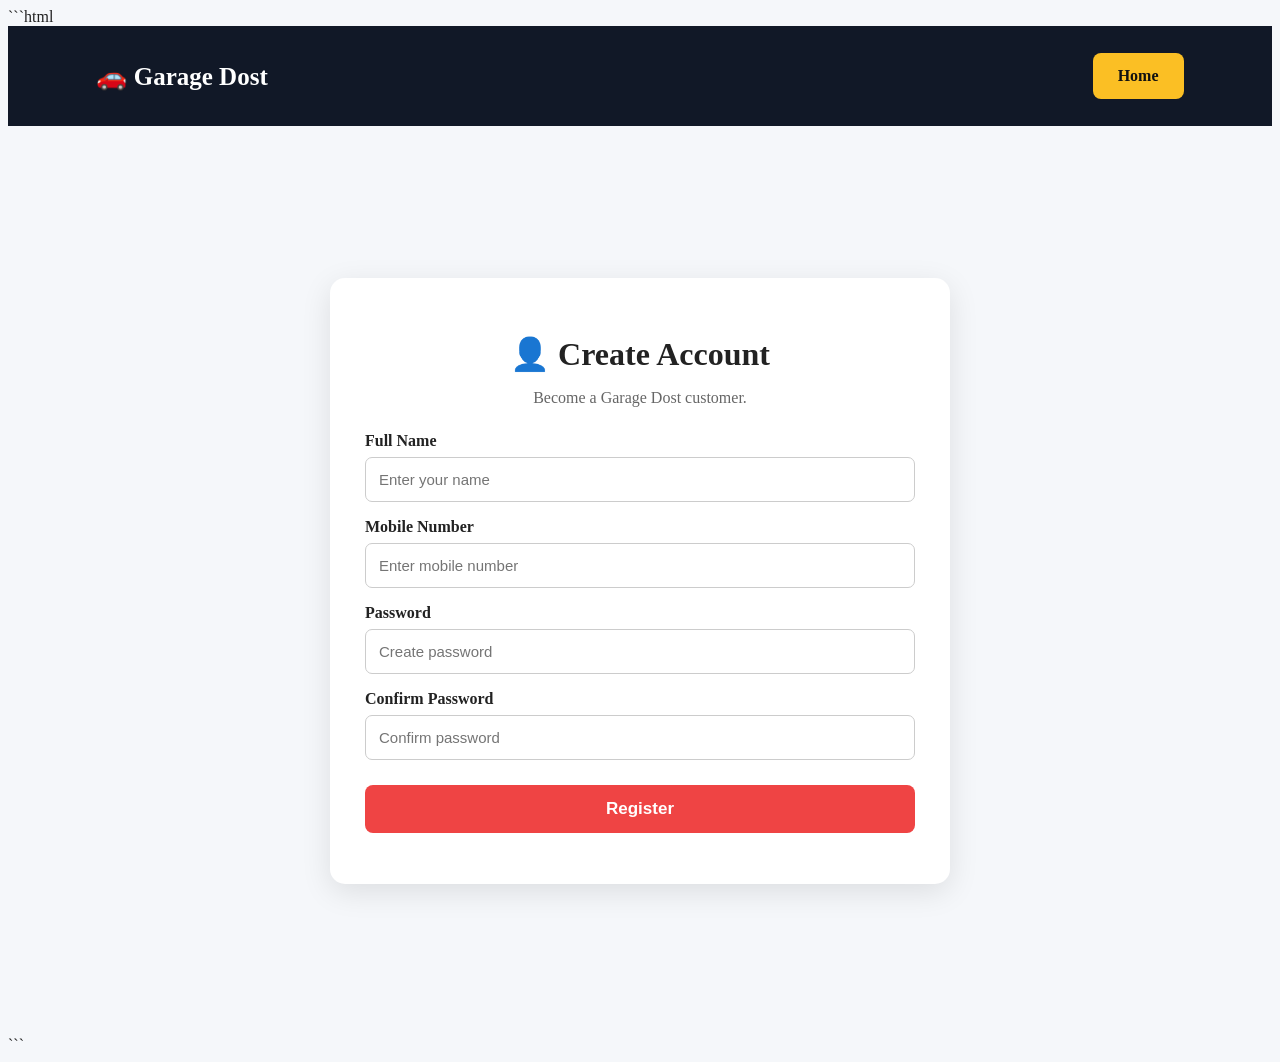
==== customer-registor.html @ 2caafee1 "Create customer-registor.html" ====
```html
<!DOCTYPE html>
<html lang="en">

<head>

    <meta charset="UTF-8">

    <meta name="viewport"
          content="width=device-width, initial-scale=1.0">

    <title>Register - Garage Dost</title>

    <link rel="stylesheet"
          href="garage-dost.css">

</head>

<body>

<header>

    <div class="logo">
        🚗 Garage Dost
    </div>

    <a href="index.html"
       class="btn">
        Home
    </a>

</header>


<main class="form-page">

    <div class="form-card">

        <h1>👤 Create Account</h1>

        <p class="subtitle">
            Become a Garage Dost customer.
        </p>


        <form onsubmit="registerCustomer(event)">

            <label>Full Name</label>

            <input
                type="text"
                placeholder="Enter your name"
                required
            >


            <label>Mobile Number</label>

            <input
                type="tel"
                placeholder="Enter mobile number"
                maxlength="10"
                required
            >


            <label>Password</label>

            <input
                type="password"
                placeholder="Create password"
                required
            >


            <label>Confirm Password</label>

            <input
                type="password"
                placeholder="Confirm password"
                required
            >


            <button class="form-button">
                Register
            </button>

        </form>

    </div>

</main>


<script>

function registerCustomer(event) {

    event.preventDefault();

    alert(
        "✅ Registration successful!"
    );

    window.location.href =
        "customer-login.html";
}

</script>

</body>
</html>
```
---- garage-dost.css ----
```css
* {
    margin: 0;
    padding: 0;
    box-sizing: border-box;
    font-family: Arial, sans-serif;
}

body {
    background: #f5f7fa;
    color: #222;
}


/* HEADER */

header {
    min-height: 70px;
    background: #111827;
    color: white;

    display: flex;
    align-items: center;
    justify-content: space-between;

    padding: 15px 7%;
}

.logo {
    font-size: 25px;
    font-weight: bold;
}

nav {
    display: flex;
    gap: 20px;
    flex-wrap: wrap;
}

nav a {
    color: white;
    text-decoration: none;
}

nav a:hover {
    color: #fbbf24;
}


/* HERO */

.hero {
    min-height: 570px;

    display: flex;
    align-items: center;
    justify-content: center;

    text-align: center;

    padding: 50px 20px;

    background:
        linear-gradient(rgba(0,0,0,.68), rgba(0,0,0,.68)),
        url("https://images.unsplash.com/photo-1486006920555-c77dcf18193c")
        center/cover;
}

.hero-content {
    color: white;
    max-width: 750px;
}

.hero h1 {
    font-size: 55px;
    margin-bottom: 10px;
}

.hero h2 {
    font-size: 32px;
    margin-bottom: 20px;
}

.hero p {
    font-size: 20px;
    line-height: 1.6;
    margin-bottom: 30px;
}


/* BUTTONS */

.hero-buttons {
    display: flex;
    justify-content: center;
    gap: 15px;
    flex-wrap: wrap;
}

.btn {
    display: inline-block;
    padding: 14px 25px;

    background: #fbbf24;
    color: #111;

    text-decoration: none;

    border-radius: 8px;

    font-weight: bold;
}

.btn:hover {
    transform: translateY(-2px);
}

.emergency {
    background: #ef4444;
    color: white;
}


/* SERVICES */

.services {
    padding: 70px 7%;
    text-align: center;
}

.services h2,
.how h2 {
    font-size: 36px;
    margin-bottom: 40px;
}

.service-grid {
    display: grid;

    grid-template-columns:
        repeat(auto-fit, minmax(220px, 1fr));

    gap: 25px;
}

.service-card {
    background: white;

    padding: 30px 20px;

    border-radius: 12px;

    box-shadow: 0 5px 20px rgba(0,0,0,.08);
}

.service-card span {
    font-size: 45px;
}

.service-card h3 {
    margin: 15px 0 10px;
}


/* HOW IT WORKS */

.how {
    padding: 70px 7%;
    background: #e5e7eb;
    text-align: center;
}

.steps {
    display: grid;

    grid-template-columns:
        repeat(auto-fit, minmax(180px, 1fr));

    gap: 20px;
}

.step {
    background: white;
    padding: 25px;
    border-radius: 12px;
}

.step b {
    display: inline-flex;

    width: 50px;
    height: 50px;

    align-items: center;
    justify-content: center;

    border-radius: 50%;

    background: #111827;
    color: white;

    font-size: 20px;

    margin-bottom: 15px;
}

.step h3 {
    margin-bottom: 10px;
}


/* EMERGENCY */

.emergency-section {
    padding: 70px 20px;

    background: #111827;
    color: white;

    text-align: center;
}

.emergency-section h2 {
    font-size: 35px;
    margin-bottom: 15px;
}

.emergency-section p {
    margin-bottom: 25px;
}


/* FOOTER */

footer {
    background: #030712;
    color: white;

    text-align: center;

    padding: 35px;
    line-height: 1.8;
}


/* FORMS */

.form-page {
    min-height: calc(100vh - 70px);

    display: flex;
    align-items: center;
    justify-content: center;

    padding: 40px 20px;
}

.form-card {
    width: 100%;
    max-width: 550px;

    background: white;

    padding: 35px;

    border-radius: 15px;

    box-shadow: 0 8px 30px rgba(0,0,0,.1);
}

.form-card h1 {
    text-align: center;
    margin-bottom: 10px;
}

.form-card .subtitle {
    text-align: center;
    color: #666;
    margin-bottom: 25px;
}

label {
    display: block;

    margin-top: 16px;
    margin-bottom: 7px;

    font-weight: bold;
}

input,
select,
textarea {
    width: 100%;

    padding: 13px;

    border: 1px solid #ccc;

    border-radius: 7px;

    font-size: 15px;
}

textarea {
    min-height: 100px;
    resize: vertical;
}

.form-button {
    width: 100%;

    margin-top: 25px;

    padding: 14px;

    border: none;

    border-radius: 8px;

    background: #ef4444;

    color: white;

    font-size: 17px;

    font-weight: bold;

    cursor: pointer;
}

.form-button:hover {
    background: #dc2626;
}

.secondary-button {
    width: 100%;

    margin-top: 12px;

    padding: 13px;

    border: none;

    border-radius: 8px;

    background: #2563eb;

    color: white;

    font-weight: bold;

    cursor: pointer;
}


/* LOCATION */

.location-box {
    margin-top: 10px;
    padding: 15px;

    background: #f3f4f6;

    border-radius: 8px;

    text-align: center;
}

#locationStatus {
    margin-top: 10px;
    font-size: 14px;
}


/* MECHANIC DASHBOARD */

.dashboard {
    padding: 40px 7%;
}

.dashboard-title {
    text-align: center;
    margin-bottom: 30px;
}

.online-box {
    background: white;
    padding: 20px;

    border-radius: 12px;

    margin-bottom: 25px;

    text-align: center;
}

.online-button {
    padding: 12px 25px;

    border: none;
    border-radius: 7px;

    background: #16a34a;

    color: white;

    font-weight: bold;

    cursor: pointer;
}

.request-card {
    background: white;

    padding: 25px;

    border-radius: 12px;

    margin-bottom: 20px;

    box-shadow: 0 5px 20px rgba(0,0,0,.08);
}

.request-card h3 {
    margin-bottom: 15px;
}

.accept-button {
    padding: 12px 20px;

    border: none;
    border-radius: 7px;

    background: #16a34a;

    color: white;

    font-weight: bold;

    cursor: pointer;
}


/* TRACKING */

.tracking-box {
    max-width: 700px;

    margin: 40px auto;

    background: white;

    padding: 35px;

    border-radius: 15px;

    text-align: center;

    box-shadow: 0 8px 30px rgba(0,0,0,.1);
}

.map-placeholder {
    height: 300px;

    margin: 25px 0;

    border-radius: 12px;

    background: #dbeafe;

    display: flex;

    align-items: center;
    justify-content: center;

    font-size: 22px;
}


/* RATING */

.stars {
    display: flex;

    justify-content: center;

    gap: 10px;

    margin: 25px 0;
}

.star {
    font-size: 40px;

    cursor: pointer;
}


/* MOBILE */

@media(max-width: 700px) {

    header {
        flex-direction: column;
        gap: 15px;
    }

    nav {
        justify-content: center;
    }

    .hero h1 {
        font-size: 40px;
    }

    .hero h2 {
        font-size: 25px;
    }

    .form-card {
        padding: 25px 20px;
    }
}
```
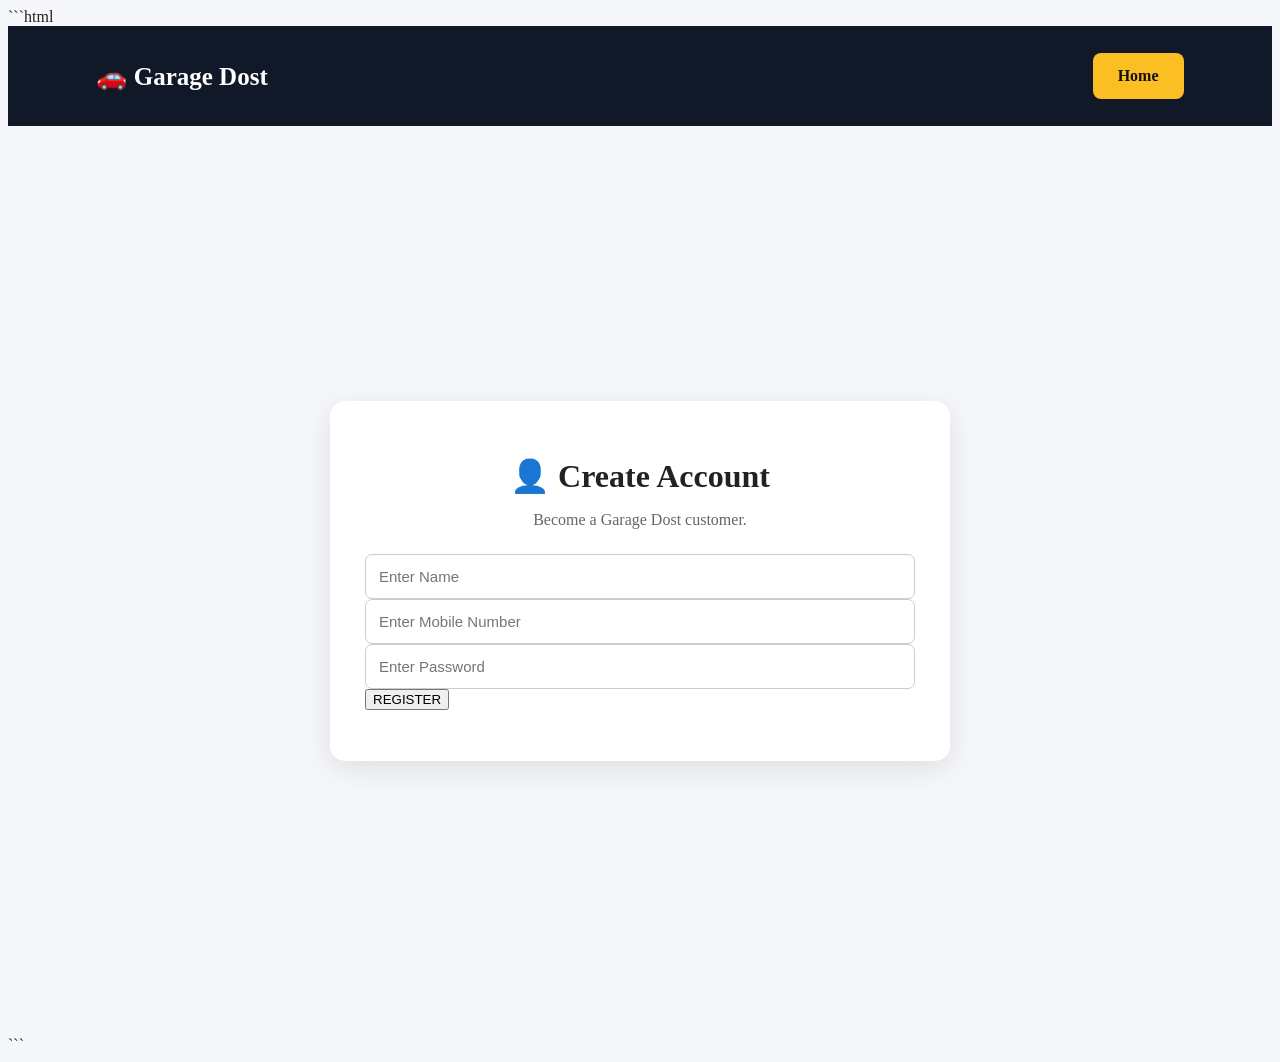
==== commit bdd7b2c0: "Update customer-registor.html" ====
--- a/customer-registor.html
+++ b/customer-registor.html
@@ -43,50 +43,35 @@
         </p>
 
 
-        <form onsubmit="registerCustomer(event)">
+       <form onsubmit="registerCustomer(event)">
 
-            <label>Full Name</label>
+    <input
+        type="text"
+        id="name"
+        placeholder="Enter Name"
+        required
+    >
 
-            <input
-                type="text"
-                placeholder="Enter your name"
-                required
-            >
+    <input
+        type="tel"
+        id="phone"
+        placeholder="Enter Mobile Number"
+        required
+    >
 
+    <input
+        type="password"
+        id="password"
+        placeholder="Enter Password"
+        required
+    >
 
-            <label>Mobile Number</label>
+    <button type="submit">
+        REGISTER
+    </button>
 
-            <input
-                type="tel"
-                placeholder="Enter mobile number"
-                maxlength="10"
-                required
-            >
+</form>
 
-
-            <label>Password</label>
-
-            <input
-                type="password"
-                placeholder="Create password"
-                required
-            >
-
-
-            <label>Confirm Password</label>
-
-            <input
-                type="password"
-                placeholder="Confirm password"
-                required
-            >
-
-
-            <button class="form-button">
-                Register
-            </button>
-
-        </form>
 
     </div>
 
@@ -95,16 +80,39 @@
 
 <script>
 
-function registerCustomer(event) {
-
+<script>
+async function registerCustomer(event) {
     event.preventDefault();
 
-    alert(
-        "✅ Registration successful!"
-    );
+    const name = document.getElementById("name").value;
+    const phone = document.getElementById("phone").value;
+    const password = document.getElementById("password").value;
 
-    window.location.href =
-        "customer-login.html";
+    try {
+        const response = await fetch("http://localhost:5000/customer/register", {
+            method: "POST",
+            headers: {
+                "Content-Type": "application/json"
+            },
+            body: JSON.stringify({
+                name: name,
+                phone: phone,
+                password: password
+            })
+        });
+
+        const data = await response.json();
+
+        alert(data.message || data.error);
+
+        if (response.ok) {
+            window.location.href = "customer-login.html";
+        }
+
+    } catch (error) {
+        alert("Backend server is not running!");
+        console.error(error);
+    }
 }
 
 </script>
